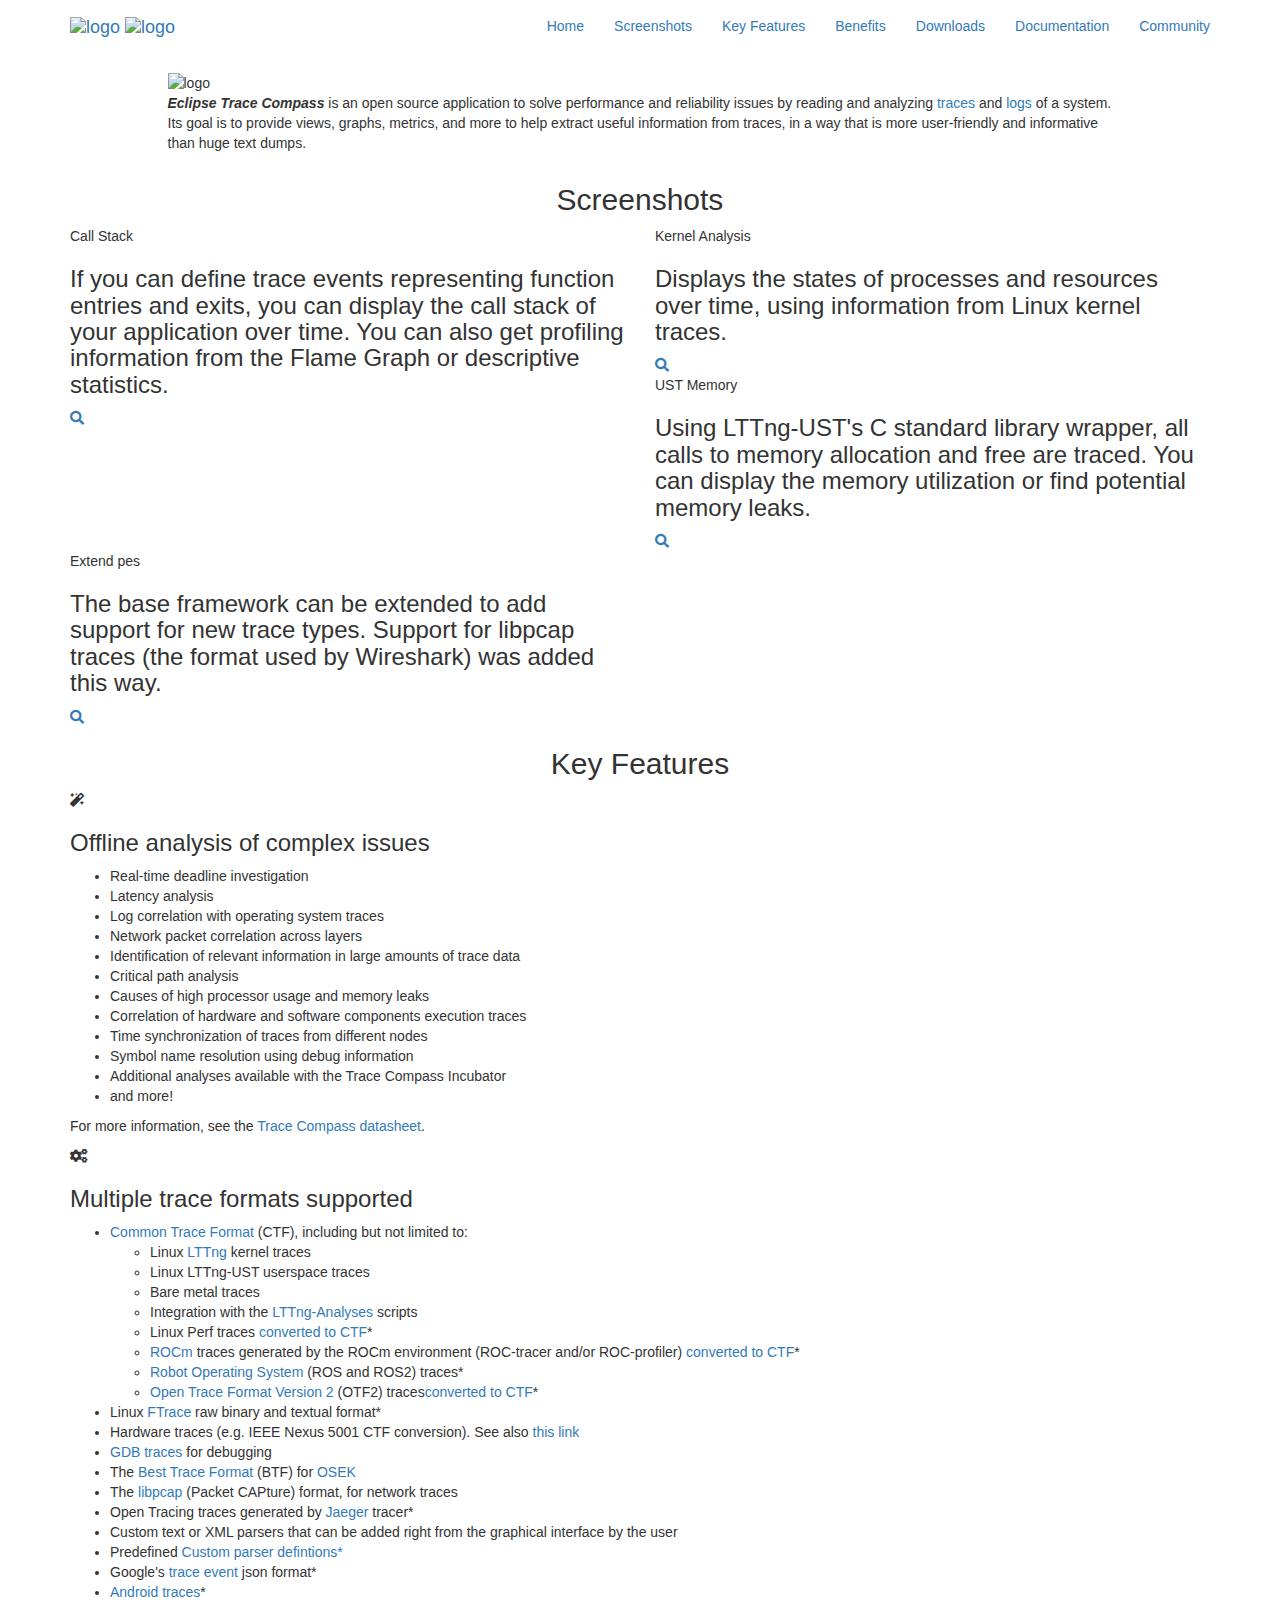
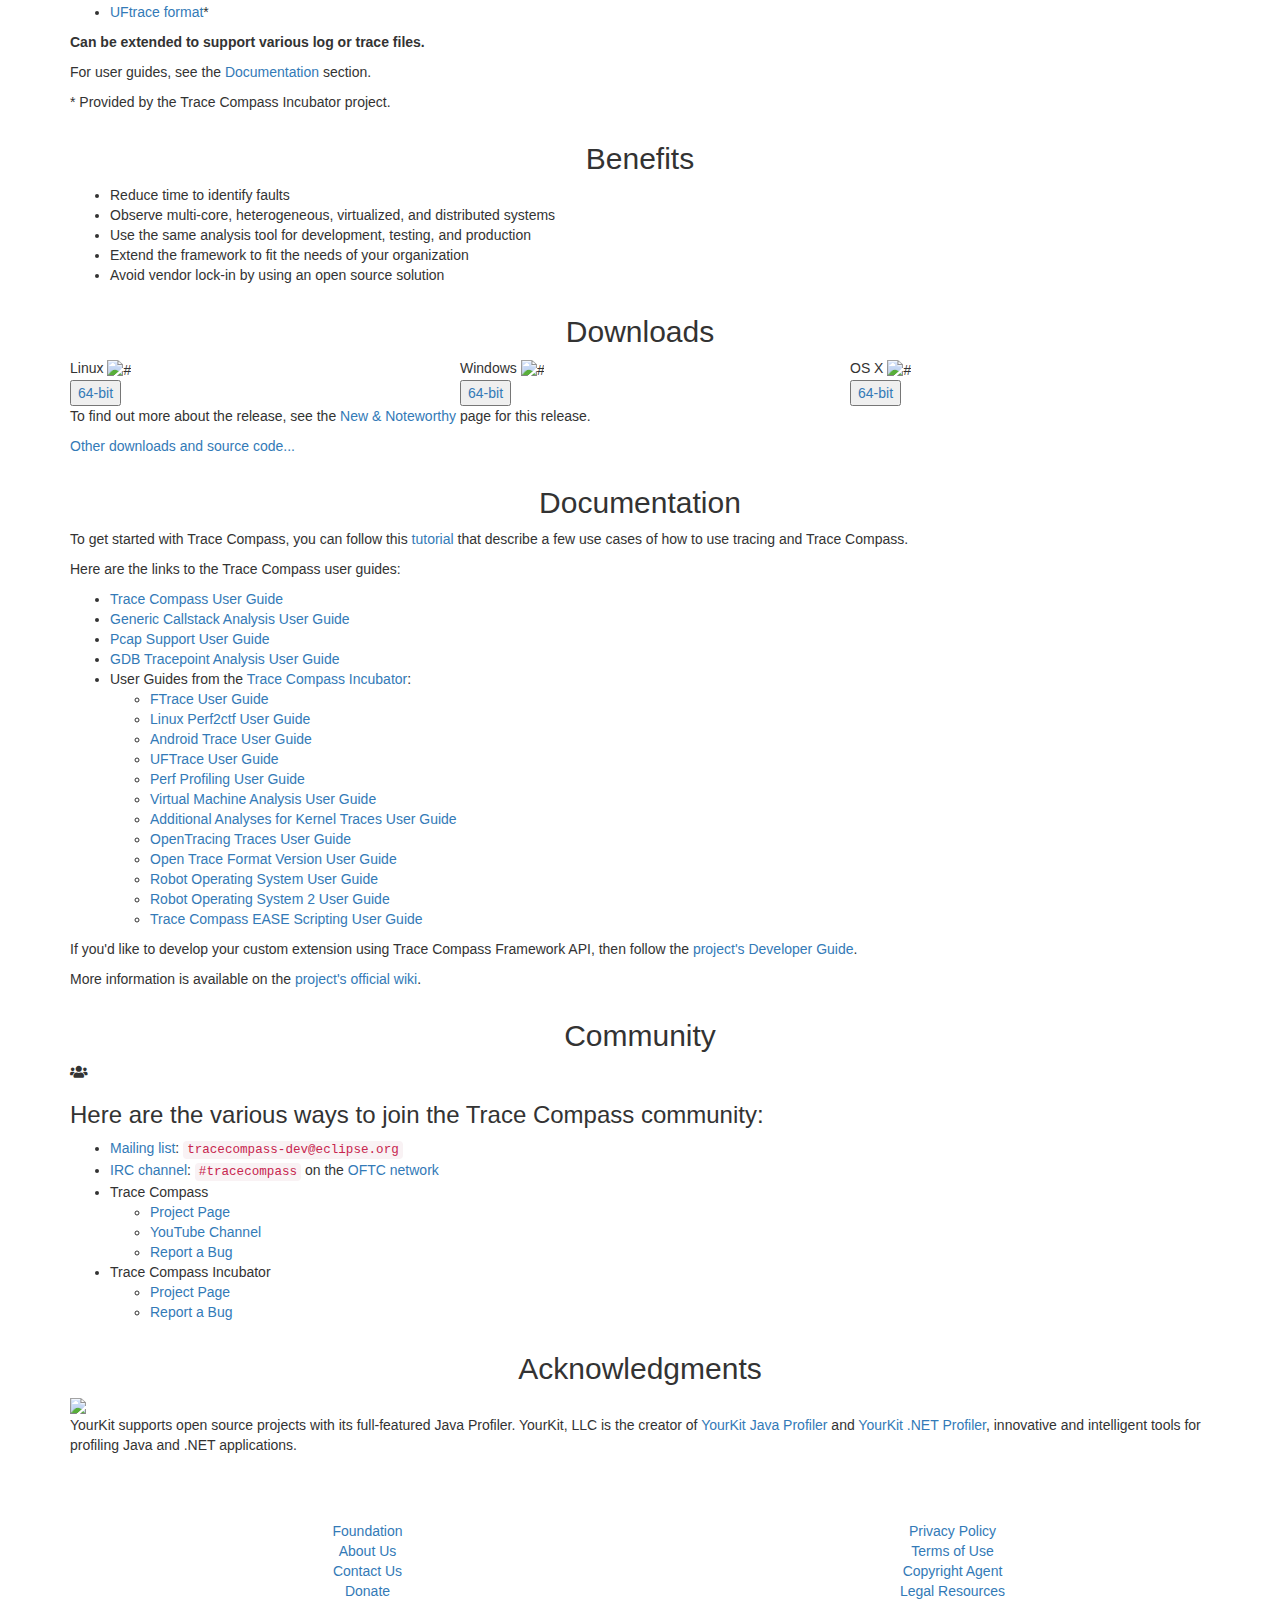
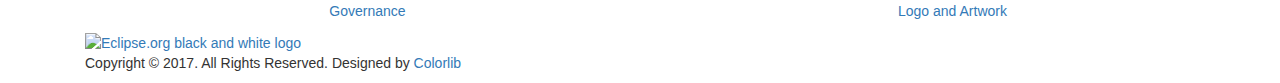
==== index.html @ 0f83d1c0 "Update web-page for Trace Compass 10.0.0 release" ====
<!DOCTYPE html>
<html lang="en">

<head>
<meta charset="utf-8">
<meta http-equiv="X-UA-Compatible" content="IE=edge">
<meta name="viewport" content="width=device-width, initial-scale=1">
<!-- The above 3 meta tags *must* come first in the head; any other head content must come *after* these tags -->

<title>Trace Compass</title>
<link rel="shortcut icon" href="/tracecompass/favico.png">
<script
	src="https://ajax.googleapis.com/ajax/libs/jquery/3.3.1/jquery.min.js"></script>
<script
	src="https://cdnjs.cloudflare.com/ajax/libs/UAParser.js/0.7.18/ua-parser.min.js"></script>

<!-- Google font -->
<link
	href="https://fonts.googleapis.com/css?family=Montserrat:400,700%7CVarela+Round"
	rel="stylesheet">

<!-- Bootstrap -->
<link type="text/css" rel="stylesheet"
	href="https://maxcdn.bootstrapcdn.com/bootstrap/3.3.7/css/bootstrap.min.css" />

<!-- Owl Carousel -->
<link type="text/css" rel="stylesheet" href="https://cdnjs.cloudflare.com/ajax/libs/owl-carousel/1.3.3/owl.carousel.min.css" />
<link type="text/css" rel="stylesheet" href="https://cdnjs.cloudflare.com/ajax/libs/owl-carousel/1.3.3/owl.theme.min.css" />

<!-- Magnific Popup -->
<link type="text/css" rel="stylesheet" href="https://cdnjs.cloudflare.com/ajax/libs/magnific-popup.js/1.1.0/magnific-popup.min.css"/>

<!-- Font Awesome Icon -->
<link rel="stylesheet" href="https://use.fontawesome.com/releases/v5.0.13/css/all.css">

<!-- Custom stlylesheet -->
<link type="text/css" rel="stylesheet" href="css/style.css" />

<!-- HTML5 shim and Respond.js for IE8 support of HTML5 elements and media queries -->
<!-- WARNING: Respond.js doesn't work if you view the page via file:// -->
<!--[if lt IE 9]>
		<script src="https://oss.maxcdn.com/html5shiv/3.7.3/html5shiv.min.js"></script>
		<script src="https://oss.maxcdn.com/respond/1.4.2/respond.min.js"></script>
	<![endif]-->

<link rel="stylesheet" type="text/css"
	href="//www.eclipse.org/eclipse.org-common/themes/solstice/public/stylesheets/vendor/cookieconsent/cookieconsent.min.css" />
<script
	src="//www.eclipse.org/eclipse.org-common/themes/solstice/public/javascript/vendor/cookieconsent/default.min.js"></script>
</head>

<body>
	<!-- Header -->
	<header id="home">
		<!-- Background Image -->
		<div class="bg-img"
			style="background-image: url('./img/TCBackground.png');">
			<div class="overlay"></div>
		</div>
		<!-- /Background Image -->

		<!-- Nav -->
		<nav id="nav" class="navbar nav-transparent">
			<div class="container">

				<div class="navbar-header">
					<!-- Logo -->
					<div class="navbar-brand">
						<a href="index.html"> <img class="logo"
							src="img/tc_icon_256x256.png" alt="logo"> <img
							class="logo-alt" src="img/tc_icon_256x256.png" alt="logo">
						</a>
					</div>
					<!-- /Logo -->

					<!-- Collapse nav button -->
					<div class="nav-collapse">
						<span></span>
					</div>
					<!-- /Collapse nav button -->
				</div>

				<!--  Main navigation  -->
				<ul class="main-nav nav navbar-nav navbar-right">
					<li><a href="#home">Home</a></li>
					<li><a href="#screenshots">Screenshots</a></li>
					<li><a href="#about">Key Features</a></li>
					<li><a href="#benefits">Benefits</a></li>
					<li><a href="#getting">Downloads</a></li>
					<li><a href="#docs">Documentation</a></li>
					<li><a href="#community">Community</a></li>
				</ul>
				<!-- /Main navigation -->

			</div>
		</nav>
		<!-- /Nav -->

		<!-- home wrapper -->
		<div class="home-wrapper">
			<div class="container">
				<div class="row">

					<!-- home content -->
					<div class="col-md-10 col-md-offset-1">
						<div class="home-content">
							<img class="logo" src="img/tc-dark.png" alt="logo">
							<p class="white-text">
								<strong><em>Eclipse Trace Compass</em></strong> is an open
								source application to solve performance and reliability issues by reading and analyzing <a
									href="https://en.wikipedia.org/wiki/Tracing_(software)">traces</a> and <a
									href="https://en.wikipedia.org/wiki/Logfile">logs</a> of a system.
								Its goal is to provide views, graphs, metrics, and more to help
								extract useful information from traces, in a way that is more
								user-friendly and informative than huge text dumps.
							</p>
							<noscript>
								<a
									href="https://www.eclipse.org/downloads/download.php?file=/tracecompass/releases/10.0.0/rcp/trace-compass-10.0.0-20240614-1926-linux.gtk.x86_64.tar.gz">
									<button class="main-btn">
										Downloads <br> <strong>Trace Compass</strong> <strong>10.0.0</strong>
										&bull; Linux, 64-bit
									</button>
								</a>
							</noscript>
							<script type="text/javascript">
								var versionNumber = '10.0.0';
								var versionFiles = {
									linux64 : 'https://www.eclipse.org/downloads/download.php?file=/tracecompass/releases/10.0.0/rcp/trace-compass-10.0.0-20240614-1926-linux.gtk.x86_64.tar.gz',
									win64 : 'https://www.eclipse.org/downloads/download.php?file=/tracecompass/releases/10.0.0/rcp/trace-compass-10.0.0-20240614-1926-win32.win32.x86_64.zip',
									osx64 : 'https://www.eclipse.org/downloads/download.php?file=/tracecompass/releases/10.0.0/rcp/trace-compass-10.0.0-20240614-1926-macosx.cocoa.x86_64.dmg'
								};

								var parser = new UAParser();
								var os = parser.getOS()['name'];
								var cpu = parser.getCPU()['architecture'];
								var versionOs = 'Linux';
								var versionArch = '64-bit';
								var idOs = 'linux';
								var idArch = '64';

								switch (os) {
								case 'CentOS':
								case 'Fedora':
								case 'Debian':
								case 'Gentoo':
								case 'GNU':
								case 'Linux':
								case 'Mandriva':
								case 'Mint':
								case 'SUSE':
								case 'Ubuntu':
								case 'VectorLinux':
									idOs = 'linux';
									versionOs = os;
									break;

								case 'Windows':
									idOs = 'win';
									versionOs = os;
									break;

								case 'Mac OS':
									idOs = 'osx';
									versionOs = 'OS X';
									break;
								}

								switch (cpu) {
								case 'amd64':
								case 'arm64':
									idArch = '64';
									versionArch = '64-bit';
									break;

								case 'arm':
								case 'ia32':
									break;
								}

								var fileUrl = versionFiles[idOs + idArch]
								document.write('<a href="' + fileUrl + '">');
								document
										.write('<button class="main-btn">Downloads <br><strong>Trace Compass</strong> ');
								document.write('<strong>' + versionNumber
										+ '</strong> &bull; ' + versionOs
										+ ', ' + versionArch);
								document.write('</button></a>');
							</script>
						</div>
					</div>
					<!-- /home content -->

				</div>
			</div>
		</div>
		<!-- /home wrapper -->

	</header>
	<!-- /Header -->

	<!-- screenshots -->
	<div id="screenshots" class="section md-padding bg-grey">

		<!-- Container -->
		<div class="container">

			<!-- Row -->
			<div class="row">

				<!-- Section header -->
				<div class="section-header text-center">
					<h2 class="title">Screenshots</h2>
				</div>
				<!-- /Section header -->

				<!-- Work -->
				<div class="col-md-6 col-xs-6 work">
					<img class="img-responsive" src="img/shots/callstack.png" alt="">
					<div class="overlay"></div>
					<div class="work-content">
						<span>Call Stack</span>
						<h3>If you can define trace events representing function
							entries and exits, you can display the call stack of your
							application over time. You can also get profiling information from 
							the Flame Graph or descriptive statistics.</h3>
						<div class="work-link">
							<a class="lightbox" href="img/shots/callstack.png"><i
								class="fa fa-search"></i></a>
						</div>
					</div>
				</div>
				<!-- /Work -->

				<!-- Work -->
				<div class="col-md-6 col-xs-6 work">
					<img class="img-responsive" src="img/shots/kernel.png" alt="">
					<div class="overlay"></div>
					<div class="work-content">
						<span>Kernel Analysis</span>
						<h3>Displays the states of processes and resources over time,
							using information from Linux kernel traces.</h3>
						<div class="work-link">
							<a class="lightbox" href="img/shots/kernel.png"><i
								class="fa fa-search"></i></a>
						</div>
					</div>
				</div>
				<!-- /Work -->

				<!-- Work -->
				<div class="col-md-6 col-xs-6 work">
					<img class="img-responsive" src="img/shots/memory.png" alt="">
					<div class="overlay"></div>
					<div class="work-content">
						<span>UST Memory</span>
						<h3>Using LTTng-UST's C standard library wrapper, all calls
							to memory allocation and free are traced. You can display the 
							memory utilization or find potential memory leaks.</h3>
						<div class="work-link">
							<a class="lightbox" href="img/shots/memory.png"><i
								class="fa fa-search"></i></a>
						</div>
					</div>
				</div>
				<!-- /Work -->

				<!-- Work -->
				<div class="col-md-6 col-xs-6 work">
					<img class="img-responsive" src="img/shots/pcap.png" alt="">
					<div class="overlay"></div>
					<div class="work-content">
						<span>Extend pes</span>
						<h3>The base framework can be extended to add support for new
							trace types. Support for libpcap traces (the format used by
							Wireshark) was added this way.</h3>
						<div class="work-link">
							<a class="lightbox" href="img/shots/pcap.png"><i
								class="fa fa-search"></i></a>
						</div>
					</div>
				</div>
				<!-- /Work -->

			</div>
			<!-- /Row -->

		</div>
		<!-- /Container -->

	</div>
	<!-- /screenshots -->

	<!-- About -->
	<div id="about" class="section md-padding">

		<!-- Container -->
		<div class="container">

			<!-- Row -->
			<div class="row">

				<!-- Section header -->
				<div class="section-header text-center">
					<h2 class="title">Key Features</h2>
				</div>
				<!-- /Section header -->

				<!-- about -->
				<div class="col-md-12">
					<div class="about">
						<i class="fa fa-magic"></i>
						<h3>Offline analysis of complex issues</h3>
						<ul>
							<li>Real-time deadline investigation</li>
							<li>Latency analysis</li>
							<li>Log correlation with operating system traces</li>
							<li>Network packet correlation across layers</li>
							<li>Identification of relevant information in large amounts
								of trace data</li>
							<li>Critical path analysis</li>
							<li>Causes of high processor usage and memory leaks</li>
							<li>Correlation of hardware and software components
								execution traces</li>
							<li>Time synchronization of traces from different nodes</li>
							<li>Symbol name resolution using debug information</li>
							<li>Additional analyses available with the Trace Compass Incubator</li>
							<li>and more!</li>
						</ul>
						<p>
							For more information, see the <a
								href="doc/datasheet-tracecompass.pdf">Trace Compass
								datasheet</a>.
						</p>

					</div>
				</div>
				<!-- /about -->

				<!-- about -->
				<div class="col-md-12">
					<div class="about">
						<i class="fa fa-cogs"></i>
						<h3>Multiple trace formats supported</h3>
						<ul>
							<li><a href="https://diamon.org/ctf">Common Trace Format</a>
								(CTF), including but not limited to:

								<ul>
									<li>Linux <a href="https://lttng.org/">LTTng</a> kernel
										traces
									</li>
									<li>Linux LTTng-UST userspace traces</li>
									<li>Bare metal traces</li>
									<li>Integration with the <a
										href="https://github.com/lttng/lttng-analyses">LTTng-Analyses</a>
										scripts
									</li>
										<li>Linux Perf traces <a href="https://lwn.net/Articles/634333/">converted to CTF</a>*</li>
										<li> <a href="https://www.amd.com/en/graphics/servers-solutions-rocm">ROCm</a> traces generated by the ROCm environment (ROC-tracer and/or ROC-profiler) <a href="https://github.com/dorsal-lab/rocprofiler_ctf_plugin">converted to CTF</a>*</li>
										<li><a href="https://www.ros.org/">Robot Operating System</a> (ROS and ROS2) traces*</li>
										<li><a href="https://www.vi-hps.org/projects/score-p/">Open Trace Format Version 2</a> (OTF2) traces<a href="https://github.com/dorsal-lab/OTF2-to-CTF-converter">converted to CTF</a>*</li>

								</ul></li>
							<li>Linux <a href="https://www.kernel.org/doc/html/latest/trace/ftrace.html">FTrace</a> raw binary and textual format*</li>
							<li>Hardware traces (e.g. IEEE Nexus 5001 CTF conversion).
								See also <a
								href="https://www.multicore-association.org/workgroup/tiwg.php">this
									link</a>
							</li>
							<li><a
								href="https://sourceware.org/gdb/onlinedocs/gdb/Tracepoints.html">GDB
									traces</a> for debugging</li>
							<li>The <a
								href="https://github.com/eclipse-tracecompass/org.eclipse.tracecompass/wiki/Trace_Compass/media/TA_BTF_Specification_2.1.3_Eclipse_Auto_IWG.pdf">Best
									Trace Format</a> (BTF) for <a
								href="https://en.wikipedia.org/wiki/OSEK">OSEK</a>
							</li>
							<li>The <a
								href="https://wiki.wireshark.org/Development/LibpcapFileFormat">libpcap</a>
								(Packet CAPture) format, for network traces
							</li>
							<li>Open Tracing traces generated by <a href="https://www.jaegertracing.io/">Jaeger</a> tracer*</li>
							<li>Custom text or XML parsers that can be added right from
								the graphical interface by the user</li>
							<li>Predefined <a href="https://github.com/eclipse-tracecompass/org.eclipse.tracecompass/wiki#additional-trace-types">Custom parser defintions*</a></li>	
							<li>Google's <a href="https://docs.google.com/document/d/1CvAClvFfyA5R-PhYUmn5OOQtYMH4h6I0nSsKchNAySU/preview#!">trace event</a> json format*</li>
							<li><a href="https://developer.android.com/topic/performance/tracing/">Android traces</a>*</li>
							<li><a href="https://uftrace.github.io/slide/">UFtrace format</a>*</li>
						</ul>
						<p><b>Can be extended to support various log or trace files.</b></p>
					
						<p>
							For user guides, see the <a href="#docs">Documentation</a> section.
						</p>
						
						<p>* Provided by the Trace Compass Incubator project.</p>
					</div>
				</div>
				<!-- /about -->

			</div>
			<!-- /Row -->

		</div>
		<!-- /Container -->

	</div>
	<!-- /About -->

	<!-- benefits -->
	<div id="benefits" class="section md-padding">

		<!-- Container -->
		<div class="container">

			<!-- Row -->
			<div class="row">

				<!-- Section header -->
				<div class="section-header text-center">
					<h2 class="title">Benefits</h2>
				</div>
				<!-- /Section header -->

				<!-- benefits -->
				<div class="col-md-12">
					<div class="service">
						<ul>
							<li>Reduce time to identify faults</li>
							<li>Observe multi-core, heterogeneous, virtualized, and
								distributed systems</li>
							<li>Use the same analysis tool for development, testing, and
								production</li>
							<li>Extend the framework to fit the needs of your
								organization</li>
							<li>Avoid vendor lock-in by using an open source solution</li>
						</ul>
					</div>
				</div>
				<!-- /benefits -->

			</div>
			<!-- /Row -->

		</div>
		<!-- /Container -->

	</div>
	<!-- /benefits -->

	<!-- downloads -->
	<div id="getting" class="section md-padding">

		<!-- Container -->
		<div class="container">

			<!-- Row -->
			<div class="row">

				<!-- Section header -->
				<div class="section-header text-center">
					<h2 class="title">Downloads</h2>
				</div>
				<!-- /Section header -->

				<!-- downloads -->
				<div class="col-sm-4">
					<div class="pricing">
						<div class="price-head">
							<span class="price-title">Linux</span> <i> <img alt="#"
								src="./img/tux.png" width="20%" height="20%" />
							</i>
						</div>
						<div class="price-btn">
							<a title="Linux, 64-bit"
								href="https://www.eclipse.org/downloads/download.php?file=/tracecompass/releases/10.0.0/rcp/trace-compass-10.0.0-20240614-1926-linux.gtk.x86_64.tar.gz">
								<button class="outline-btn">64-bit</button>
							</a>
						</div>
					</div>
				</div>
				<!-- /downloads -->

				<!-- downloads -->
				<div class="col-sm-4">
					<div class="pricing">
						<div class="price-head">
							<span class="price-title">Windows</span> <i> <img alt="#"
								src="./img/win.png" width="20%" height="20%" />
							</i>
						</div>
						<div class="price-btn">
							<a title="Windows, 64-bit"
								href="https://www.eclipse.org/downloads/download.php?file=/tracecompass/releases/10.0.0/rcp/trace-compass-10.0.0-20240614-1926-win32.win32.x86_64.zip">
								<button class="outline-btn">64-bit</button>
							</a>
						</div>
					</div>
				</div>
				<!-- /downloads -->

				<!-- downloads -->
				<div class="col-sm-4">
					<div class="pricing">
						<div class="price-head">
							<span class="price-title">OS X</span> <i> <img alt="#"
								src="./img/apple.png" width="20%" height="20%" />
							</i>
						</div>
						<div class="price-btn">
							<a title="OS X, 64-bit"
								href="https://www.eclipse.org/downloads/download.php?file=/tracecompass/releases/10.0.0/rcp/trace-compass-10.0.0-20240614-1926-macosx.cocoa.x86_64.dmg">
								<button class="outline-btn">64-bit</button>
							</a>
						</div>
					</div>
				</div>
				<!-- /downloads -->

			</div>
			<!-- Row -->
			<p>
				To find out more about the release, see the <a href="https://github.com/eclipse-tracecompass/org.eclipse.tracecompass/wiki/New_In_Trace_Compass">New &amp; Noteworthy</a> page for this release.
			</p>
			<p>
				<a href="download.html">Other downloads and source code...</a>
			</p>
		</div>
		<!-- /Container -->

	</div>
	<!-- /downloads -->

	<!-- docs -->
	<div id="docs" class="section md-padding">

		<!-- Container -->
		<div class="container">

			<!-- Row -->
			<div class="row">

				<!-- Section header -->
				<div class="section-header text-center">
					<h2 class="title">Documentation</h2>
				</div>


				<div class="col-md-12">
					<p>To get started with Trace Compass, you can follow this <a href="https://github.com/tuxology/tracevizlab">tutorial</a> that describe a few use cases of how to use tracing and Trace Compass.
					<p>Here are the links to the Trace Compass user guides:</p>
					<div class="service">

						<ul>
							<li><a
								href="https://archive.eclipse.org/tracecompass/doc/stable/org.eclipse.tracecompass.doc.user/User-Guide.html">Trace
									Compass User Guide</a></li>
							<li><a 
                                href="https://archive.eclipse.org/tracecompass/doc/stable/org.eclipse.tracecompass.analysis.profiling.doc.user/User-Guide.html">
                                    Generic Callstack Analysis User Guide</a></li>
                            <li><a
								href="https://archive.eclipse.org/tracecompass/doc/stable/org.eclipse.tracecompass.tmf.pcap.doc.user/User-Guide.html">Pcap
									Support User Guide</a></li>
							<li><a
								href="https://archive.eclipse.org/tracecompass/doc/stable/org.eclipse.tracecompass.gdbtrace.doc.user/User-Guide.html">GDB
									Tracepoint Analysis User Guide</a></li>
							<li>User Guides from the <a
								href="https://archive.eclipse.org/tracecompass/doc/stable/org.eclipse.tracecompass.doc.user/Trace-Compass-Incubator.html#Trace_Compass_Incubator">
							    Trace Compass Incubator</a>:
									<ul>
										<li><a href="https://archive.eclipse.org/tracecompass.incubator/doc/org.eclipse.tracecompass.incubator.ftrace.doc.user/User-Guide.html">FTrace User Guide</a></li>
										<li><a href="https://archive.eclipse.org/tracecompass.incubator/doc/org.eclipse.tracecompass.incubator.perf.profiling.doc.user/User-Guide.html">Linux Perf2ctf User Guide</a></li>
										<li><a href="https://archive.eclipse.org/tracecompass.incubator/doc/org.eclipse.tracecompass.incubator.atrace.doc.user/User-Guide.html">Android Trace User Guide</a></li>
										<li><a href="https://archive.eclipse.org/tracecompass.incubator/doc/org.eclipse.tracecompass.incubator.uftrace.doc.user/User-Guide.html">UFTrace User Guide</a></li>
										<li><a href="https://archive.eclipse.org/tracecompass.incubator/doc/org.eclipse.tracecompass.incubator.perf.profiling.doc.user/User-Guide.html">Perf Profiling User Guide</a></li>
										<li><a href="https://archive.eclipse.org/tracecompass.incubator/doc/org.eclipse.tracecompass.incubator.virtual.machine.analysis.doc.user/User-Guide.html">Virtual Machine Analysis User Guide</a></li>
										<li><a href="https://archive.eclipse.org/tracecompass.incubator/doc/org.eclipse.tracecompass.incubator.kernel.doc.user/User-Guide.html">Additional Analyses for Kernel Traces User Guide</a></li>
										<li><a href="https://archive.eclipse.org/tracecompass.incubator/doc/org.eclipse.tracecompass.incubator.opentracing.doc.user/User-Guide.html">OpenTracing Traces User Guide</a></li>
										<li><a href="https://archive.eclipse.org/tracecompass.incubator/doc/org.eclipse.tracecompass.incubator.otf2.doc.user/User-Guide.html">Open Trace Format Version User Guide</a> </li>
										<li><a href="https://archive.eclipse.org/tracecompass.incubator/doc/org.eclipse.tracecompass.incubator.ros.doc.user/User-Guide.html">Robot Operating System User Guide</a></li>
										<li><a href="https://archive.eclipse.org/tracecompass.incubator/doc/org.eclipse.tracecompass.incubator.ros2.doc.user/User-Guide.html">Robot Operating System 2 User Guide</a></li>
										<li><a href="https://archive.eclipse.org/tracecompass.incubator/doc/org.eclipse.tracecompass.incubator.scripting.doc.user/User-Guide.html">Trace Compass EASE Scripting User Guide</a></li>
									</ul>
							</li>
						</ul>
						<p>
							If you'd like to develop your custom extension using Trace Compass Framework API, then follow the <a
								href="https://archive.eclipse.org/tracecompass/doc/stable/org.eclipse.tracecompass.doc.dev/Developer-Guide.html">project's
								Developer Guide</a>.
						</p>
						<p>
							More information is available on the <a
								href="https://github.com/eclipse-tracecompass/org.eclipse.tracecompass/wiki">project's
								official wiki</a>.
						</p>
					</div>
				</div>
			</div>
		</div>
	</div>
	<!-- docs -->


	<!-- community -->
	<div id="community" class="section md-padding">

		<!-- Container -->
		<div class="container">

			<!-- Row -->
			<div class="row">

				<!-- Section-header -->
				<div class="section-header text-center">
					<h2 class="title">Community</h2>
				</div>
				<!-- /Section-header -->

				<!-- about -->
				<div class="col-md-12">
					<div class="about">
						<i class="fa fa-users"></i>
						<h3>Here are the various ways to join the Trace Compass
							community:</h3>
						<ul>
							<li><a
								href="https://accounts.eclipse.org/mailing-list/tracecompass-dev">Mailing
									list</a>: <code>tracecompass-dev@eclipse.org</code></li>
							<li><a href="irc://irc.oftc.net/tracecompass">IRC
									channel</a>: <code>#tracecompass</code> on the <a
								href="https://www.oftc.net/">OFTC network</a></li>
                            <li>Trace Compass
                                <ul>
	    							<li><a
		    							href="https://projects.eclipse.org/projects/tools.tracecompass">Project Page</a></li>
			    					<li><a
				    					href="https://www.youtube.com/@EclipseTraceCompass">YouTube Channel</a></li>
					    			<li><a
						    			href="https://github.com/eclipse-tracecompass/org.eclipse.tracecompass/issues">Report
							    			a Bug</a></li>
                                </ul>
                            </li>
                            <li>Trace Compass Incubator
                                <ul>
	    							<li><a
		    							href="https://projects.eclipse.org/projects/tools.tracecompass.incubator">Project Page</a></li>
			    					<li><a
				    					href="https://github.com/eclipse-tracecompass-incubator/org.eclipse.tracecompass.incubator/issues">Report
					    					a Bug</a></li>
								</ul>
							</li>
						</ul>
					</div>
				</div>
				<!-- /about -->

			</div>
			<!-- /Row -->

		</div>
		<!-- /Container -->

	</div>
	<!-- /community -->

<!-- acknowledgments -->
	<div id="acknowledgments" class="section md-padding">

		<!-- Container -->
		<div class="container">

			<!-- Row -->
			<div class="row">

				<!-- Section header -->
				<div class="section-header text-center">
					<h2 class="title">Acknowledgments</h2>
				</div>
				<!-- /Section header -->

				<!-- acknowledgments -->
				<div class="col-md-12">
					<div class="owl-theme">

						<div class="about">
							<i>
								<a href="https://www.yourkit.com/"> <img src="img/yklogo.png"></a>
							</i>
							<p>
								YourKit supports open source projects with its full-featured
								Java Profiler. YourKit, LLC is the creator of <a
									href="https://www.yourkit.com/java/profiler/index.jsp">YourKit
									Java Profiler</a> and <a
									href="https://www.yourkit.com/.net/profiler/index.jsp">YourKit
									.NET Profiler</a>, innovative and intelligent tools for profiling
								Java and .NET applications.
							</p>
						</div>
					</div>
				</div>
				<!-- /acknowledgments -->

			</div>
			<!-- /Row -->

		</div>
		<!-- /Container -->

	</div>
	<!-- /acknowledgments -->

	<!-- Footer -->
	<footer id="footer" class="sm-padding bg-dark">

		<!-- Container -->
		<div class="container">

			<div class="row">

				<div class="col-md-6" style="text-align: center;">
					<h3 style="color: white;">Eclipse Foundation</h3>
					<ul style="list-style-type: none">
						<li><a href="//www.eclipse.org/">Foundation</a></li>
						<li><a href="//www.eclipse.org/org/">About Us</a></li>
						<li><a href="//www.eclipse.org/org/foundation/contact.php">Contact
								Us</a></li>
						<li><a href="//www.eclipse.org/donate">Donate</a></li>
						<li><a href="//www.eclipse.org/org/documents/">Governance</a></li>
					</ul>

				</div>

				<div class="col-md-6" style="text-align: center;">
					<h3 style="color: white;">Legal</h3>
					<ul style="list-style-type: none;">
						<li><a href="//www.eclipse.org/legal/privacy.php">Privacy
								Policy</a></li>
						<li><a href="//www.eclipse.org/legal/termsofuse.php">Terms
								of Use</a></li>
						<li><a href="//www.eclipse.org/legal/copyright.php">Copyright
								Agent</a></li>
						<li><a href="//www.eclipse.org/legal/">Legal Resources</a></li>
						<li><a href="//www.eclipse.org/artwork/">Logo and Artwork</a></li>
					</ul>
				</div>

			</div>

			<div class="col-md-12">
				<!-- footer copyright -->
				<div class="footer-copyright">
					<div>
						<span class="hidden-print"><a
							href="https://www.eclipse.org/"><img
								src="https://projects.eclipse.org/sites/all/themes/solstice/public/images/logo/eclipse-logo-bw-800x188.png"
								alt="Eclipse.org black and white logo" width="166" height="39"
								class="logo-eclipse-white"></a></span>
						<p id="copyright-text">
							Copyright © 2017. All Rights Reserved. Designed by <a
								href="https://colorlib.com" target="_blank">Colorlib</a>
						</p>
					</div>
				</div>
				<!-- /footer copyright -->

			</div>
		</div>
		<!-- /Container -->

	</footer>
	<!-- /Footer -->

	<!-- Back to top -->
	<div id="back-to-top"></div>
	<!-- /Back to top -->

	<!-- Preloader -->
	<div id="preloader">
		<div class="preloader">
			<span></span> <span></span> <span></span> <span></span>
		</div>
	</div>
	<!-- /Preloader -->

	<!-- jQuery Plugins -->
	<script type="text/javascript" src="https://stackpath.bootstrapcdn.com/bootstrap/4.1.1/js/bootstrap.min.js"></script>
	<script type="text/javascript" src="https://cdnjs.cloudflare.com/ajax/libs/owl-carousel/1.3.3/owl.carousel.js"></script>
	<script type="text/javascript" src="https://cdnjs.cloudflare.com/ajax/libs/magnific-popup.js/1.1.0/jquery.magnific-popup.min.js"></script>
	<script type="text/javascript" src="js/main.js"></script>

</body>

</html>
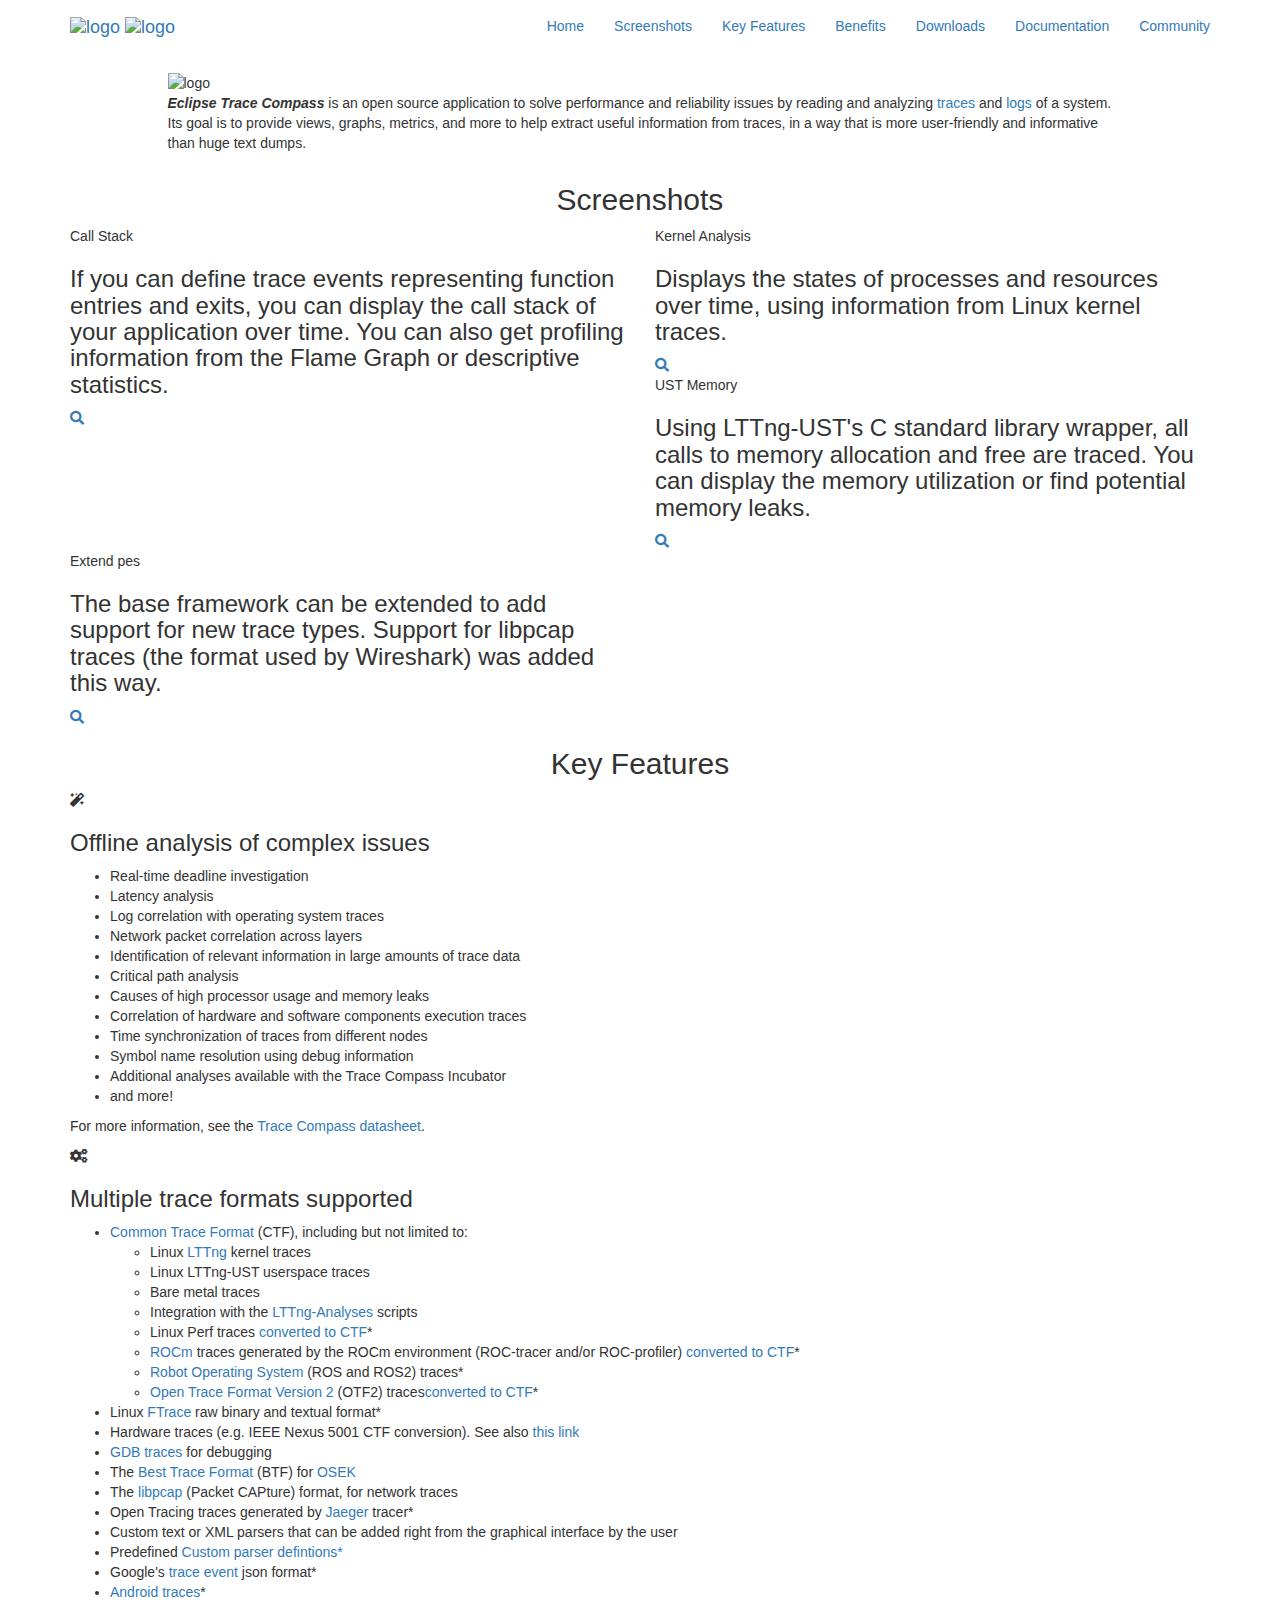
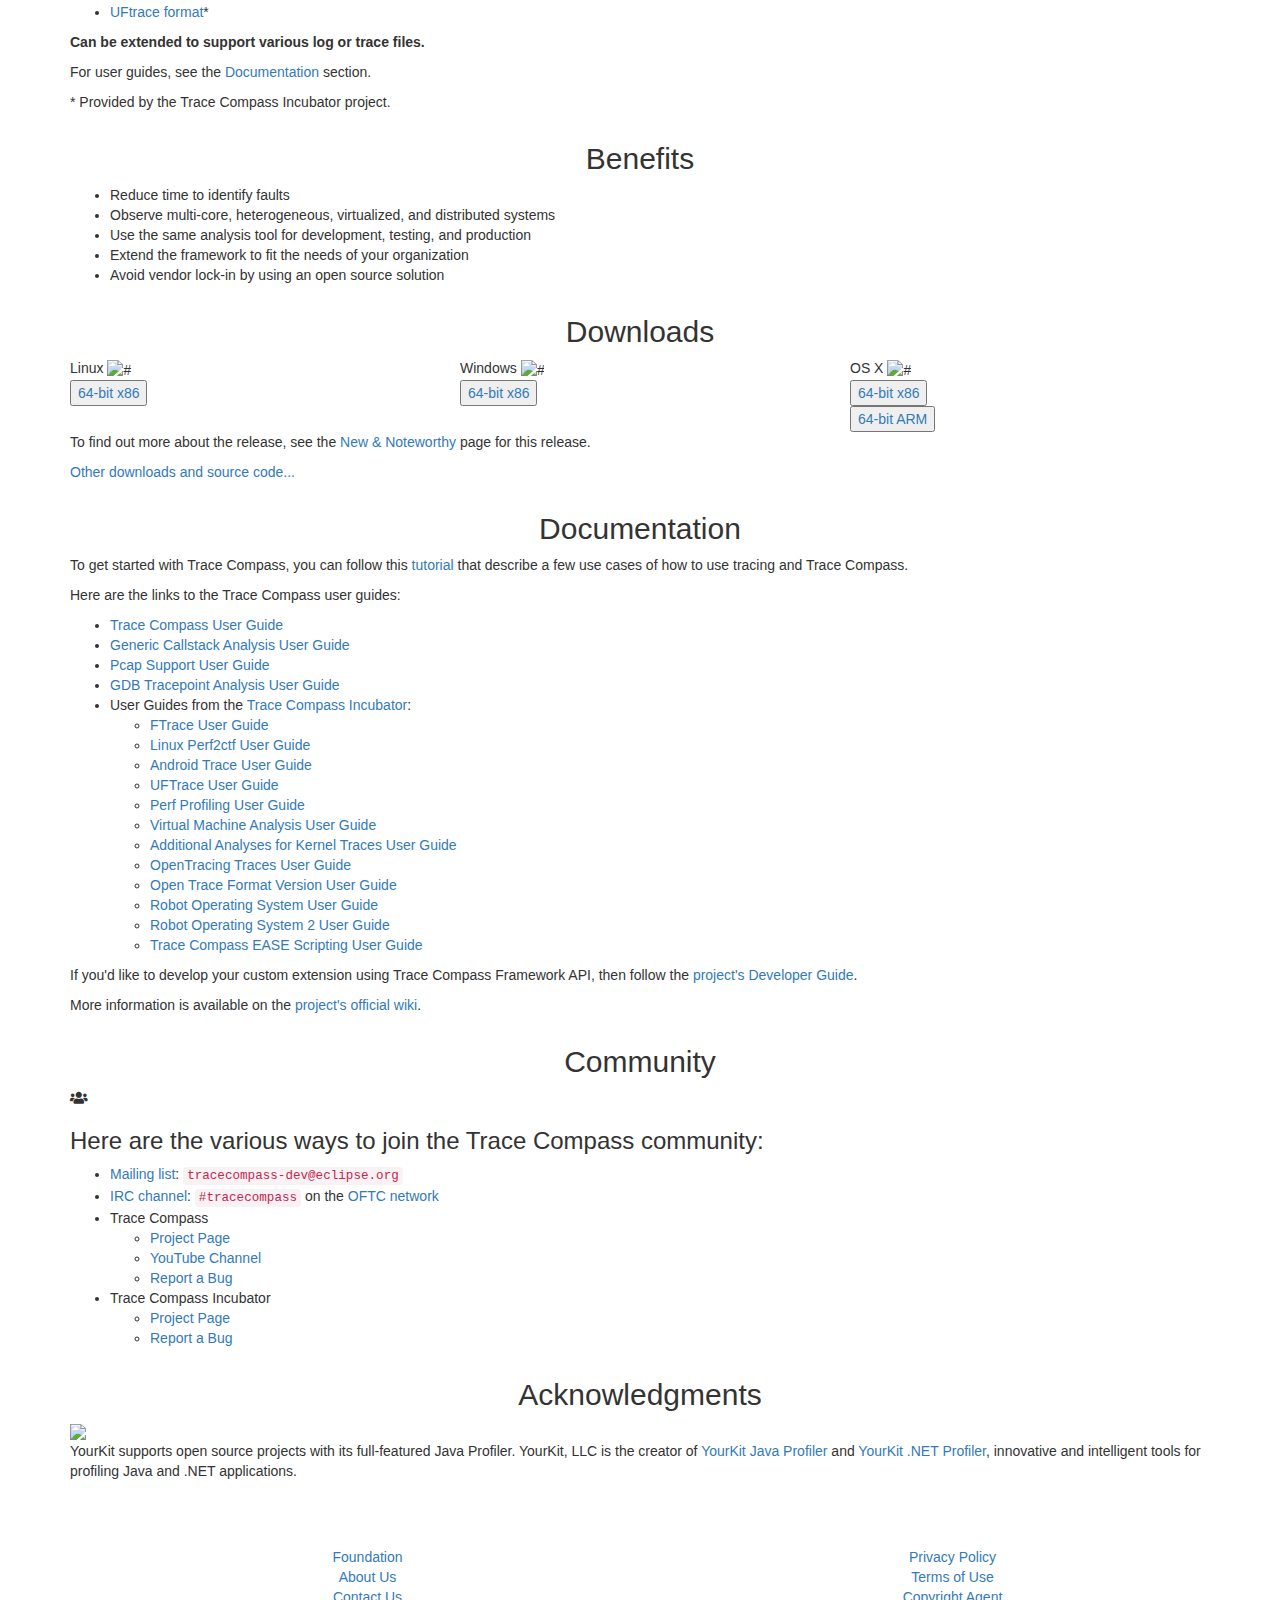
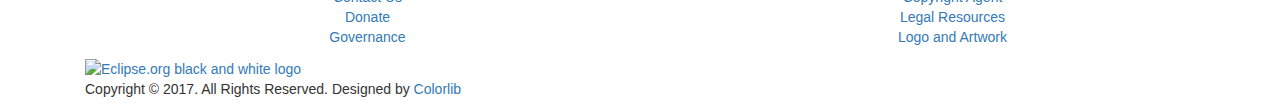
==== commit 257f662f: "Add download links for OS X 64-bit ARM" ====
--- a/index.html
+++ b/index.html
@@ -126,18 +126,19 @@
 							<script type="text/javascript">
 								var versionNumber = '10.0.0';
 								var versionFiles = {
-									linux64 : 'https://www.eclipse.org/downloads/download.php?file=/tracecompass/releases/10.0.0/rcp/trace-compass-10.0.0-20240614-1926-linux.gtk.x86_64.tar.gz',
-									win64 : 'https://www.eclipse.org/downloads/download.php?file=/tracecompass/releases/10.0.0/rcp/trace-compass-10.0.0-20240614-1926-win32.win32.x86_64.zip',
-									osx64 : 'https://www.eclipse.org/downloads/download.php?file=/tracecompass/releases/10.0.0/rcp/trace-compass-10.0.0-20240614-1926-macosx.cocoa.x86_64.dmg'
+									linux64x86 : 'https://www.eclipse.org/downloads/download.php?file=/tracecompass/releases/10.0.0/rcp/trace-compass-10.0.0-20240614-1926-linux.gtk.x86_64.tar.gz',
+									win64x86 : 'https://www.eclipse.org/downloads/download.php?file=/tracecompass/releases/10.0.0/rcp/trace-compass-10.0.0-20240614-1926-win32.win32.x86_64.zip',
+									osx64x86 : 'https://www.eclipse.org/downloads/download.php?file=/tracecompass/releases/10.0.0/rcp/trace-compass-10.0.0-20240614-1926-macosx.cocoa.x86_64.dmg',
+									osx64arm : 'https://www.eclipse.org/downloads/download.php?file=/tracecompass/releases/10.0.0/rcp/trace-compass-10.0.0-20240614-1926-macosx.cocoa.aarch64.dmg'
 								};
 
 								var parser = new UAParser();
 								var os = parser.getOS()['name'];
 								var cpu = parser.getCPU()['architecture'];
 								var versionOs = 'Linux';
-								var versionArch = '64-bit';
+								var versionArch = '64-bit x86';
 								var idOs = 'linux';
-								var idArch = '64';
+								var idArch = '64x86';
 
 								switch (os) {
 								case 'CentOS':
@@ -168,9 +169,13 @@
 
 								switch (cpu) {
 								case 'amd64':
+									idArch = '64x86';
+									versionArch = '64-bit x86';
+									break;
+
 								case 'arm64':
-									idArch = '64';
-									versionArch = '64-bit';
+									idArch = '64arm';
+									versionArch = '64-bit ARM';
 									break;
 
 								case 'arm':
@@ -473,9 +478,9 @@
 							</i>
 						</div>
 						<div class="price-btn">
-							<a title="Linux, 64-bit"
+							<a title="Linux, 64-bit x86"
 								href="https://www.eclipse.org/downloads/download.php?file=/tracecompass/releases/10.0.0/rcp/trace-compass-10.0.0-20240614-1926-linux.gtk.x86_64.tar.gz">
-								<button class="outline-btn">64-bit</button>
+								<button class="outline-btn">64-bit x86</button>
 							</a>
 						</div>
 					</div>
@@ -491,9 +496,9 @@
 							</i>
 						</div>
 						<div class="price-btn">
-							<a title="Windows, 64-bit"
+							<a title="Windows, 64-bit x86"
 								href="https://www.eclipse.org/downloads/download.php?file=/tracecompass/releases/10.0.0/rcp/trace-compass-10.0.0-20240614-1926-win32.win32.x86_64.zip">
-								<button class="outline-btn">64-bit</button>
+								<button class="outline-btn">64-bit x86</button>
 							</a>
 						</div>
 					</div>
@@ -509,9 +514,15 @@
 							</i>
 						</div>
 						<div class="price-btn">
-							<a title="OS X, 64-bit"
+							<a title="OS X, 64-bit x86"
 								href="https://www.eclipse.org/downloads/download.php?file=/tracecompass/releases/10.0.0/rcp/trace-compass-10.0.0-20240614-1926-macosx.cocoa.x86_64.dmg">
-								<button class="outline-btn">64-bit</button>
+								<button class="outline-btn">64-bit x86</button>
+							</a>
+						</div>
+						<div class="price-btn">
+							<a title="OS X, 64-bit ARM"
+								href="https://www.eclipse.org/downloads/download.php?file=/tracecompass/releases/10.0.0/rcp/trace-compass-10.0.0-20240614-1926-macosx.cocoa.aarch64.dmg">
+								<button class="outline-btn">64-bit ARM</button>
 							</a>
 						</div>
 					</div>
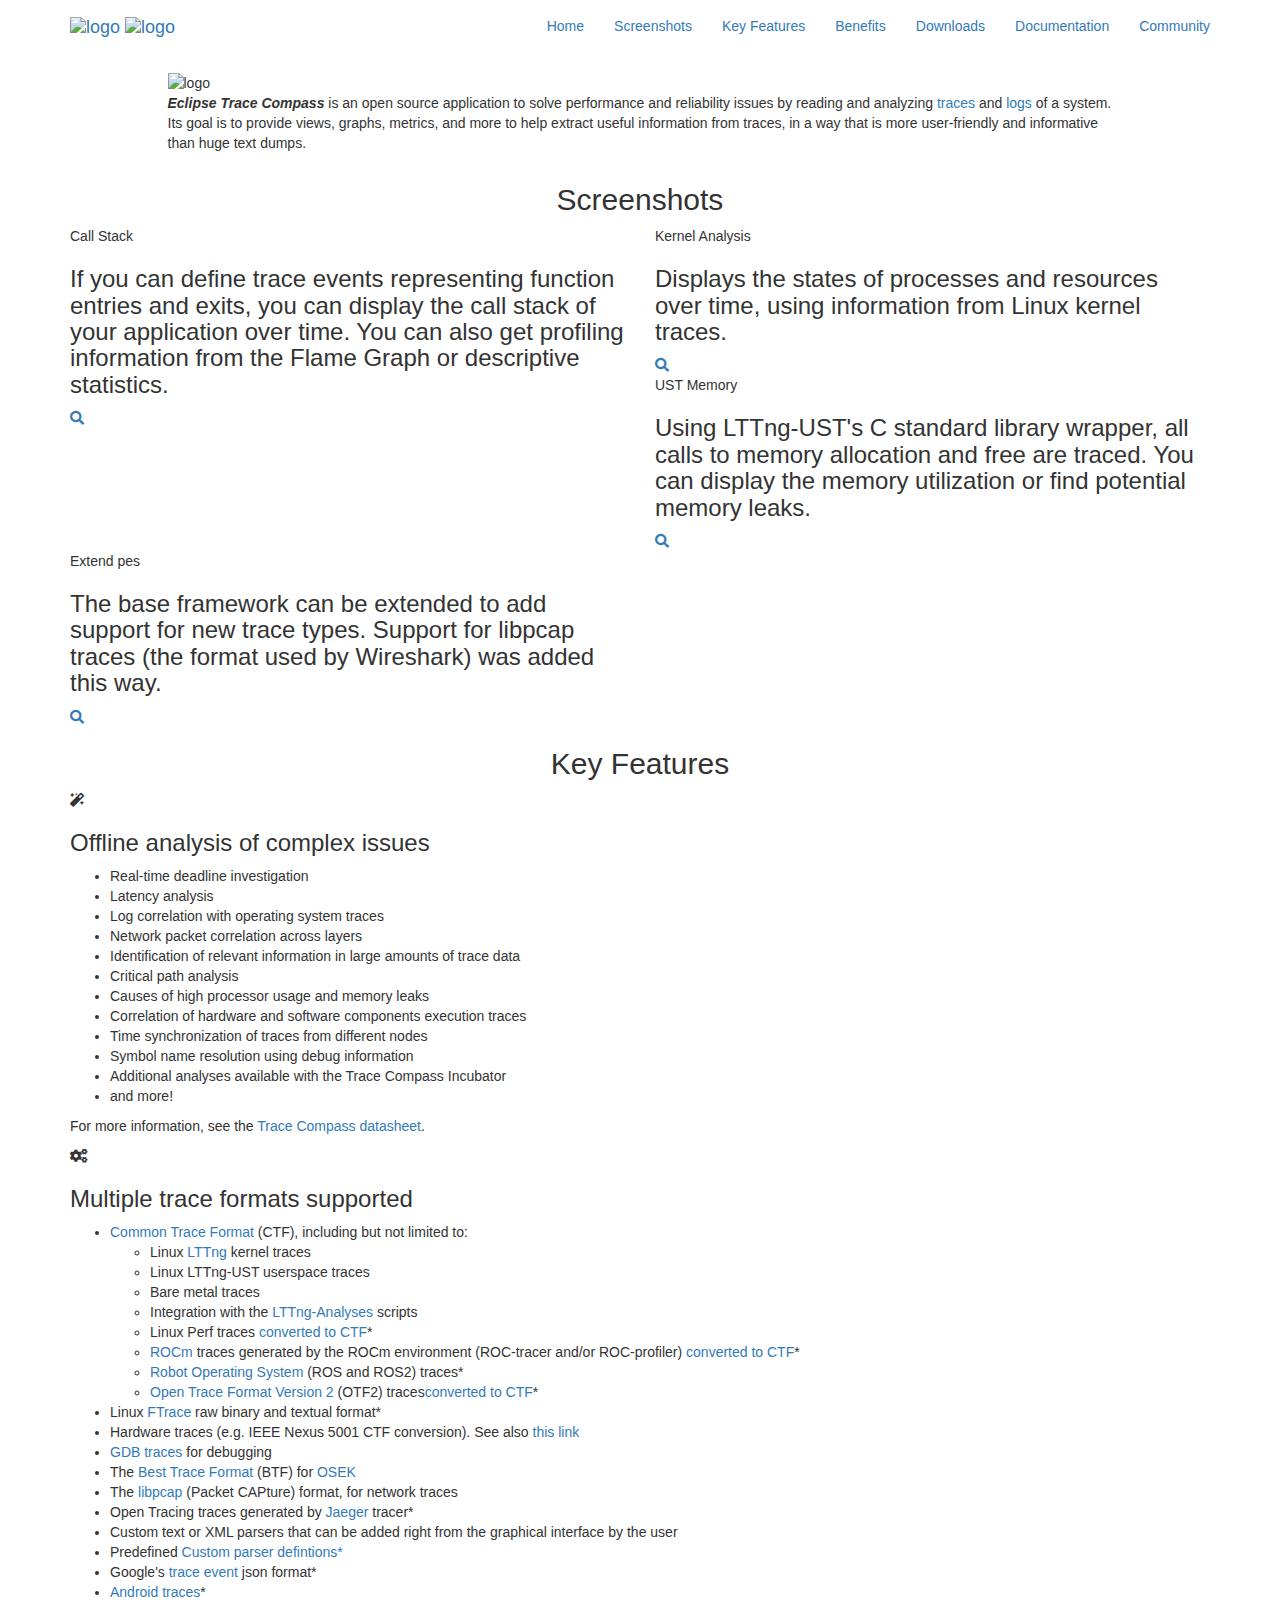
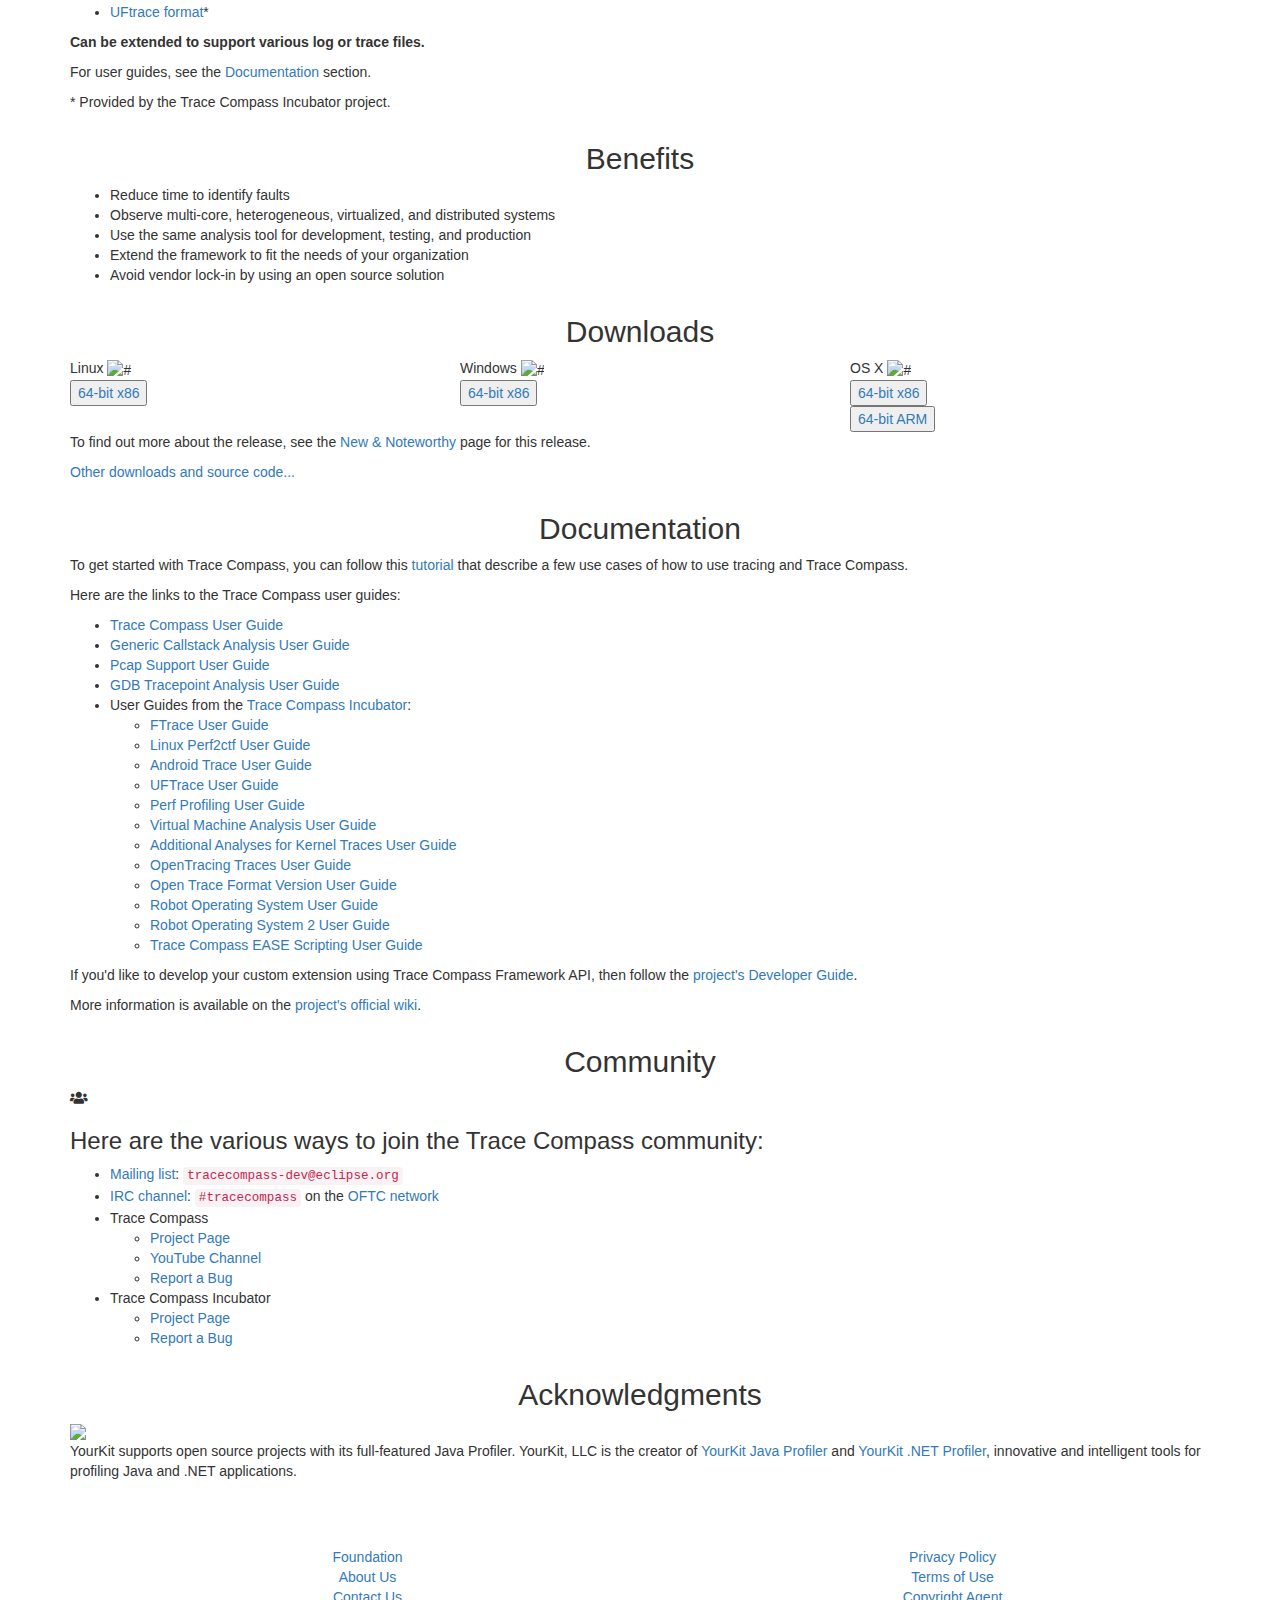
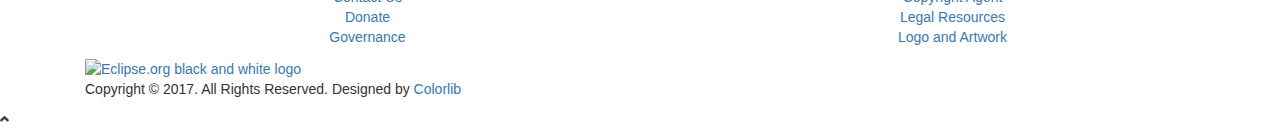
==== commit 00a086e6: "Update web-page for Trace Compass 10.2.0 release" ====
--- a/index.html
+++ b/index.html
@@ -116,20 +116,20 @@
 							</p>
 							<noscript>
 								<a
-									href="https://www.eclipse.org/downloads/download.php?file=/tracecompass/releases/10.0.0/rcp/trace-compass-10.0.0-20240614-1926-linux.gtk.x86_64.tar.gz">
+									href="https://www.eclipse.org/downloads/download.php?file=/tracecompass/releases/10.2.0/rcp/trace-compass-10.2.0-20241204-1911-linux.gtk.x86_64.tar.gz">
 									<button class="main-btn">
-										Downloads <br> <strong>Trace Compass</strong> <strong>10.0.0</strong>
+										Downloads <br> <strong>Trace Compass</strong> <strong>10.2.0</strong>
 										&bull; Linux, 64-bit
 									</button>
 								</a>
 							</noscript>
 							<script type="text/javascript">
-								var versionNumber = '10.0.0';
+								var versionNumber = '10.2.0';
 								var versionFiles = {
-									linux64x86 : 'https://www.eclipse.org/downloads/download.php?file=/tracecompass/releases/10.0.0/rcp/trace-compass-10.0.0-20240614-1926-linux.gtk.x86_64.tar.gz',
-									win64x86 : 'https://www.eclipse.org/downloads/download.php?file=/tracecompass/releases/10.0.0/rcp/trace-compass-10.0.0-20240614-1926-win32.win32.x86_64.zip',
-									osx64x86 : 'https://www.eclipse.org/downloads/download.php?file=/tracecompass/releases/10.0.0/rcp/trace-compass-10.0.0-20240614-1926-macosx.cocoa.x86_64.dmg',
-									osx64arm : 'https://www.eclipse.org/downloads/download.php?file=/tracecompass/releases/10.0.0/rcp/trace-compass-10.0.0-20240614-1926-macosx.cocoa.aarch64.dmg'
+									linux64x86 : 'https://www.eclipse.org/downloads/download.php?file=/tracecompass/releases/10.2.0/rcp/trace-compass-10.2.0-20241204-1911-linux.gtk.x86_64.tar.gz',
+									win64x86 : 'https://www.eclipse.org/downloads/download.php?file=/tracecompass/releases/10.2.0/rcp/trace-compass-10.2.0-20241204-1911-win32.win32.x86_64.zip',
+									osx64x86 : 'https://www.eclipse.org/downloads/download.php?file=/tracecompass/releases/10.2.0/rcp/trace-compass-10.2.0-20241204-1911-macosx.cocoa.x86_64.dmg',
+									osx64arm : 'https://www.eclipse.org/downloads/download.php?file=/tracecompass/releases/10.2.0/rcp/trace-compass-10.2.0-20241204-1911-macosx.cocoa.aarch64.dmg'
 								};
 
 								var parser = new UAParser();
@@ -479,7 +479,7 @@
 						</div>
 						<div class="price-btn">
 							<a title="Linux, 64-bit x86"
-								href="https://www.eclipse.org/downloads/download.php?file=/tracecompass/releases/10.0.0/rcp/trace-compass-10.0.0-20240614-1926-linux.gtk.x86_64.tar.gz">
+								href="https://www.eclipse.org/downloads/download.php?file=/tracecompass/releases/10.2.0/rcp/trace-compass-10.2.0-20241204-1911-linux.gtk.x86_64.tar.gz">
 								<button class="outline-btn">64-bit x86</button>
 							</a>
 						</div>
@@ -497,7 +497,7 @@
 						</div>
 						<div class="price-btn">
 							<a title="Windows, 64-bit x86"
-								href="https://www.eclipse.org/downloads/download.php?file=/tracecompass/releases/10.0.0/rcp/trace-compass-10.0.0-20240614-1926-win32.win32.x86_64.zip">
+								href="https://www.eclipse.org/downloads/download.php?file=/tracecompass/releases/10.2.0/rcp/trace-compass-10.2.0-20241204-1911-win32.win32.x86_64.zip">
 								<button class="outline-btn">64-bit x86</button>
 							</a>
 						</div>
@@ -515,13 +515,13 @@
 						</div>
 						<div class="price-btn">
 							<a title="OS X, 64-bit x86"
-								href="https://www.eclipse.org/downloads/download.php?file=/tracecompass/releases/10.0.0/rcp/trace-compass-10.0.0-20240614-1926-macosx.cocoa.x86_64.dmg">
+								href="https://www.eclipse.org/downloads/download.php?file=/tracecompass/releases/10.2.0/rcp/trace-compass-10.2.0-20241204-1911-macosx.cocoa.x86_64.dmg">
 								<button class="outline-btn">64-bit x86</button>
 							</a>
 						</div>
 						<div class="price-btn">
 							<a title="OS X, 64-bit ARM"
-								href="https://www.eclipse.org/downloads/download.php?file=/tracecompass/releases/10.0.0/rcp/trace-compass-10.0.0-20240614-1926-macosx.cocoa.aarch64.dmg">
+								href="https://www.eclipse.org/downloads/download.php?file=/tracecompass/releases/10.2.0/rcp/trace-compass-10.2.0-20241204-1911-macosx.cocoa.aarch64.dmg">
 								<button class="outline-btn">64-bit ARM</button>
 							</a>
 						</div>
@@ -764,7 +764,7 @@
 					<div>
 						<span class="hidden-print"><a
 							href="https://www.eclipse.org/"><img
-								src="https://projects.eclipse.org/sites/all/themes/solstice/public/images/logo/eclipse-logo-bw-800x188.png"
+								src="https://download.eclipse.org/eclipse.org-common/themes/solstice/public/images/logo/eclipse-logo-bw-800x188.png"
 								alt="Eclipse.org black and white logo" width="166" height="39"
 								class="logo-eclipse-white"></a></span>
 						<p id="copyright-text">
@@ -783,7 +783,7 @@
 	<!-- /Footer -->
 
 	<!-- Back to top -->
-	<div id="back-to-top"></div>
+	<div id="back-to-top"><i class='fa fa-angle-up'></i></div>
 	<!-- /Back to top -->
 
 	<!-- Preloader -->
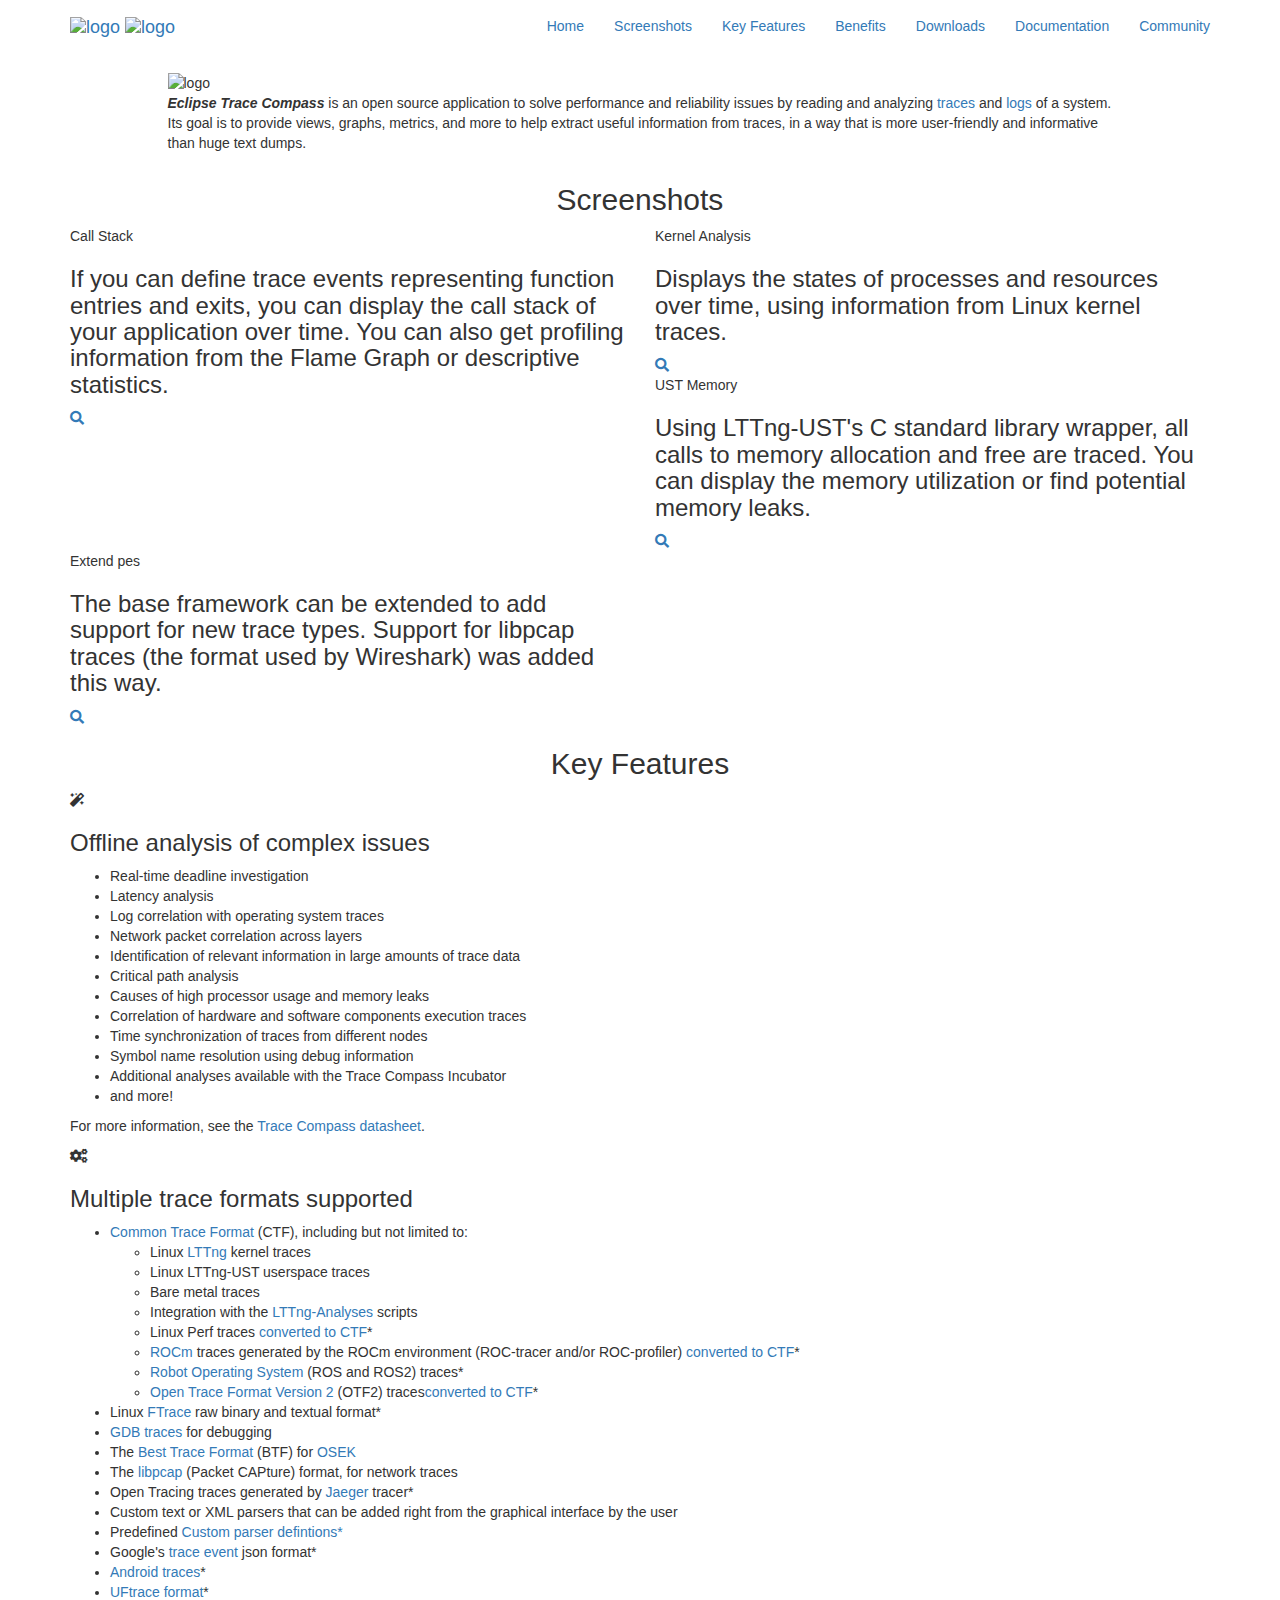
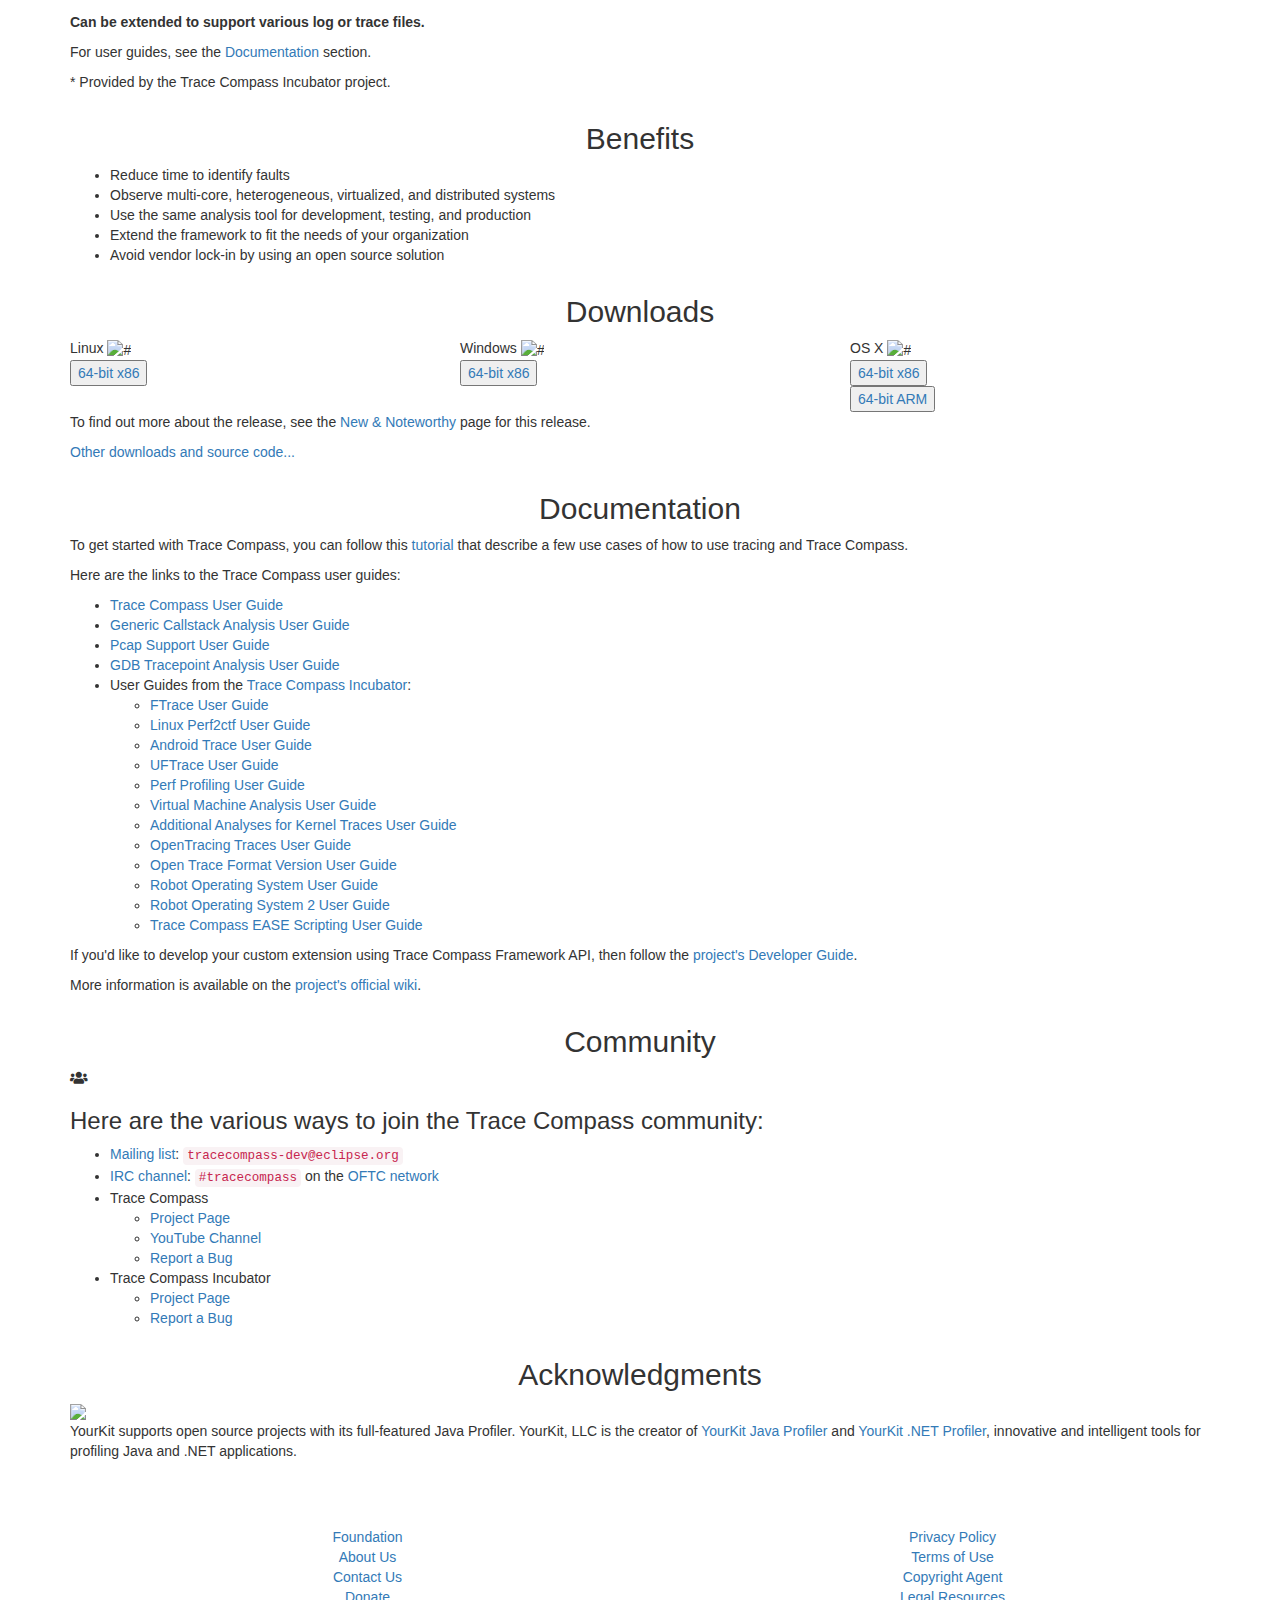
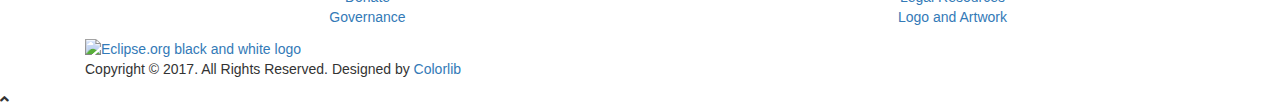
==== commit 2de52193: "Replace .php links by equivalent (presumably static) page links" ====
--- a/index.html
+++ b/index.html
@@ -368,11 +368,6 @@
 
 								</ul></li>
 							<li>Linux <a href="https://www.kernel.org/doc/html/latest/trace/ftrace.html">FTrace</a> raw binary and textual format*</li>
-							<li>Hardware traces (e.g. IEEE Nexus 5001 CTF conversion).
-								See also <a
-								href="https://www.multicore-association.org/workgroup/tiwg.php">this
-									link</a>
-							</li>
 							<li><a
 								href="https://sourceware.org/gdb/onlinedocs/gdb/Tracepoints.html">GDB
 									traces</a> for debugging</li>
@@ -745,11 +740,11 @@
 				<div class="col-md-6" style="text-align: center;">
 					<h3 style="color: white;">Legal</h3>
 					<ul style="list-style-type: none;">
-						<li><a href="//www.eclipse.org/legal/privacy.php">Privacy
+						<li><a href="//www.eclipse.org/legal/privacy/">Privacy
 								Policy</a></li>
-						<li><a href="//www.eclipse.org/legal/termsofuse.php">Terms
+						<li><a href="//www.eclipse.org/legal/terms-of-use/">Terms
 								of Use</a></li>
-						<li><a href="//www.eclipse.org/legal/copyright.php">Copyright
+						<li><a href="//www.eclipse.org/legal/copyright/">Copyright
 								Agent</a></li>
 						<li><a href="//www.eclipse.org/legal/">Legal Resources</a></li>
 						<li><a href="//www.eclipse.org/artwork/">Logo and Artwork</a></li>
